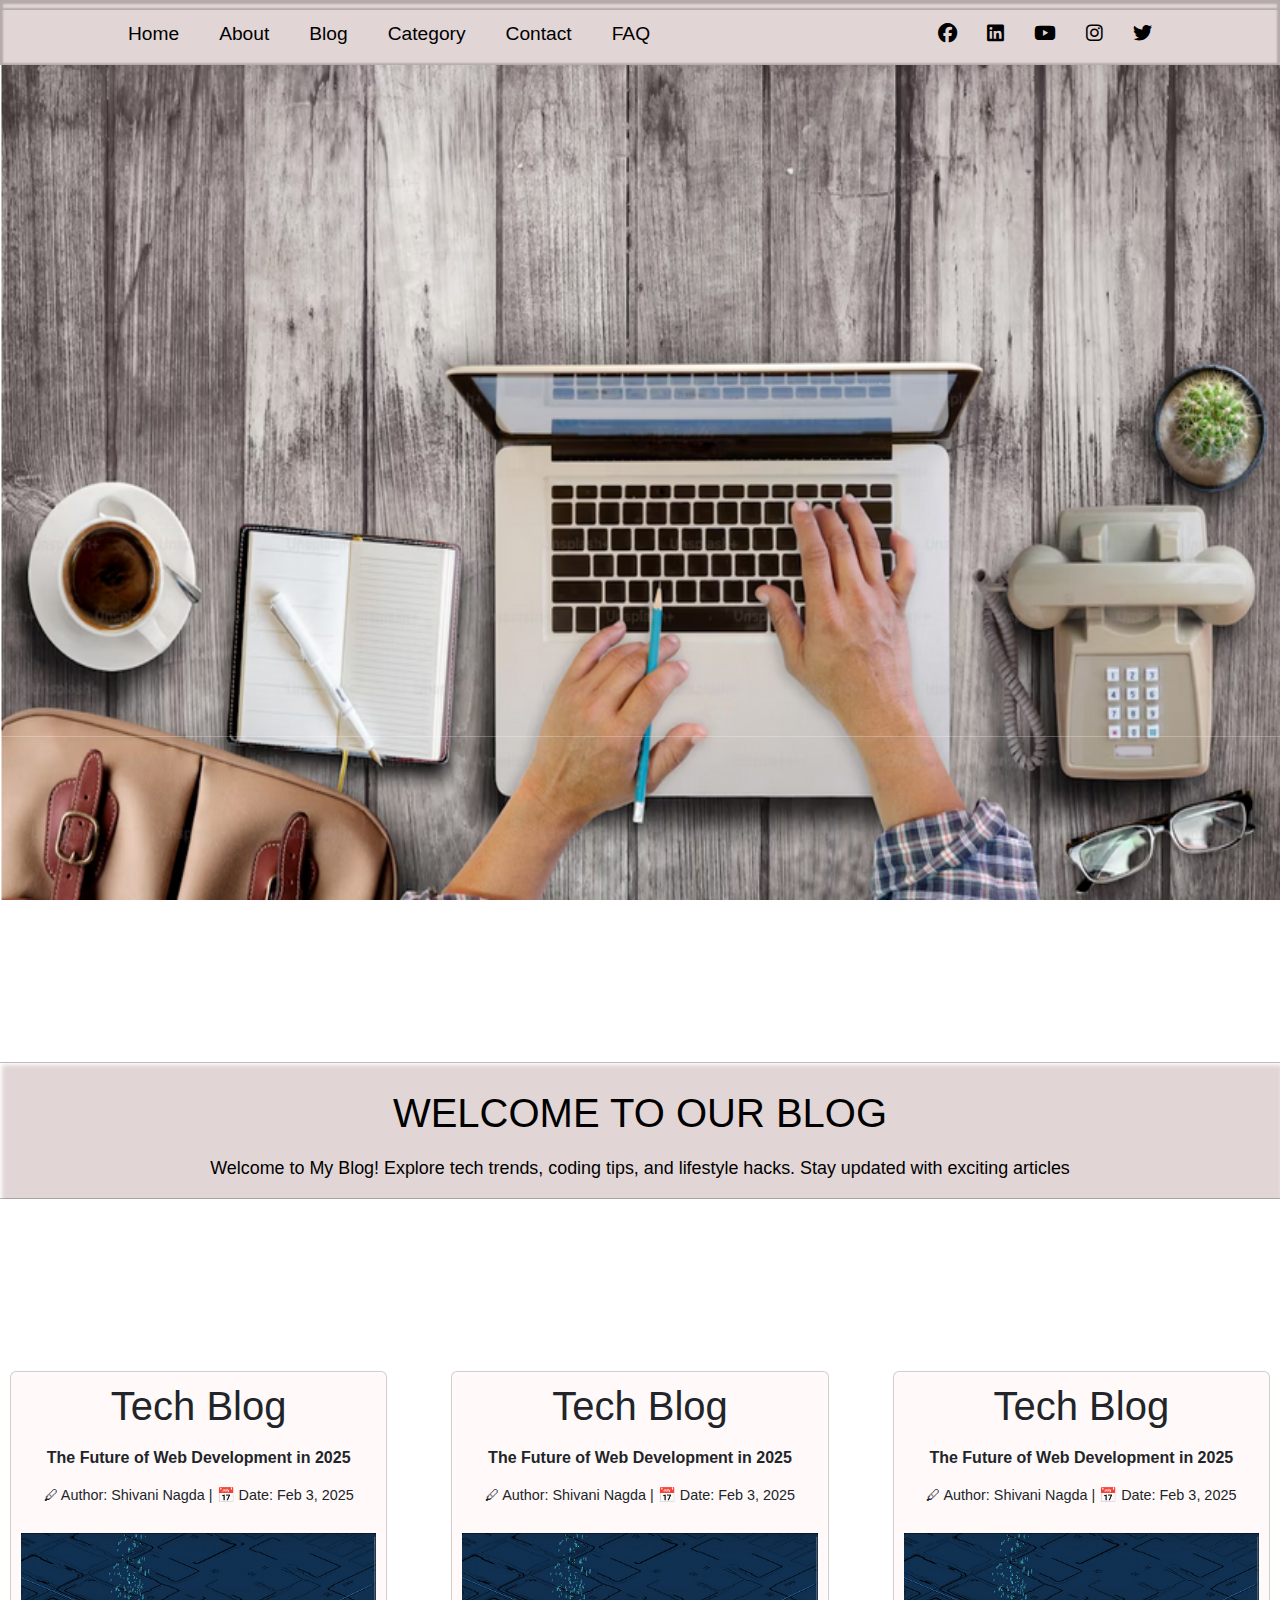
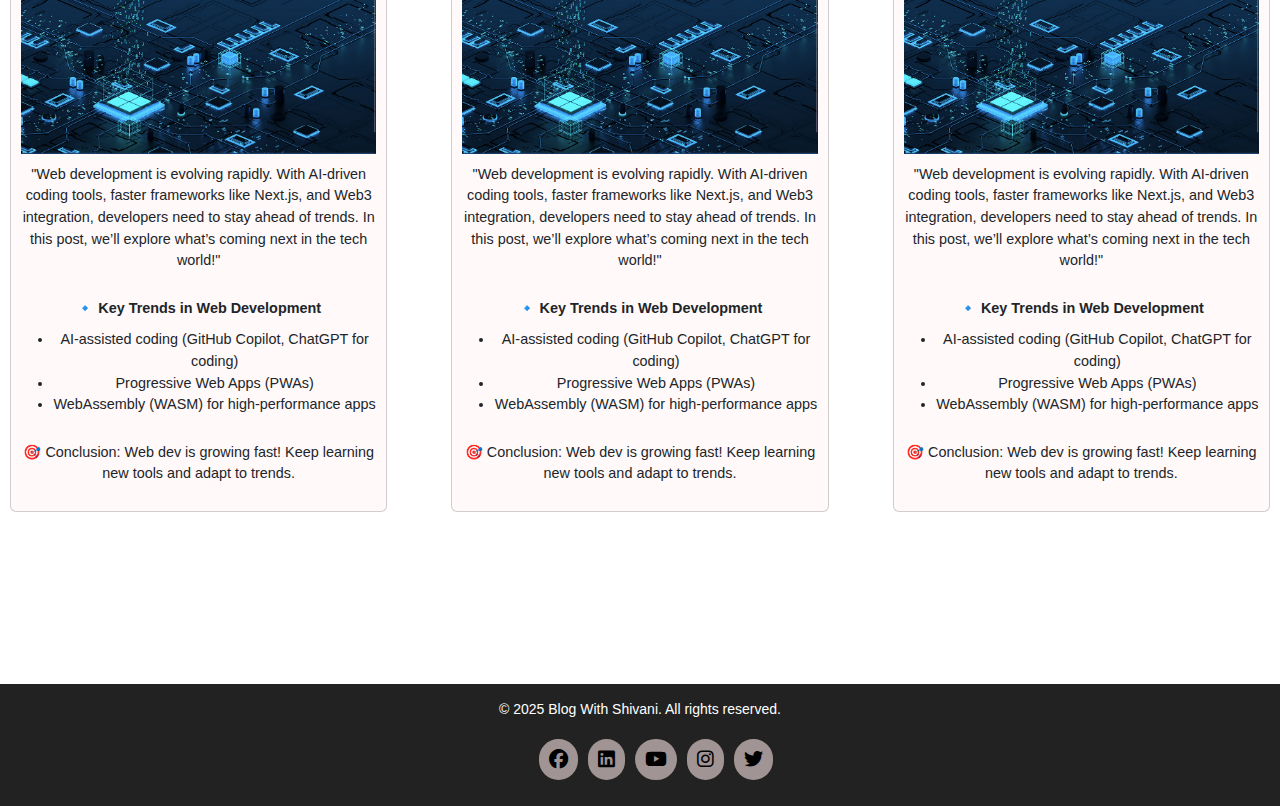
==== index.html @ 5c11aaa5 "first commit" ====
<!DOCTYPE html>
<html lang="en">
    <head>
        <meta charset="UTF-8">
        <meta name="viewport" content="width=device-width, initial-scale=1.0">
        <link rel="stylesheet"
            href="https://cdnjs.cloudflare.com/ajax/libs/font-awesome/6.7.2/css/all.min.css"
            integrity="sha512-Evv84Mr4kqVGRNSgIGL/F/aIDqQb7xQ2vcrdIwxfjThSH8CSR7PBEakCr51Ck+w+/U6swU2Im1vVX0SVk9ABhg=="
            crossorigin="anonymous" referrerpolicy="no-referrer" />
        <link
            href="https://cdn.jsdelivr.net/npm/bootstrap@5.3.3/dist/css/bootstrap.min.css"
            rel="stylesheet"
            integrity="sha384-QWTKZyjpPEjISv5WaRU9OFeRpok6YctnYmDr5pNlyT2bRjXh0JMhjY6hW+ALEwIH"
            crossorigin="anonymous">

        <link rel="icon" type="image/x-icon" href="./Assets/logo.png">
        <link rel="stylesheet" href="./src/css/styles.css">
    </head>
    <body>
        <!-- Header section for navbar -->
            <header>
                <nav>
                    <div class="menu-toggle" >☰</div>
                    <div class="nav-section">
                        <ul type="none">
                            <li><a href="#">Home</a></li>
                            <li><a href="#about">About</a></li>
                            <li><a href="./src/html/blog.html">Blog</a></li>
                            <li><a href="#">Category</a></li>
                            <li><a href="#contact">Contact</a></li>
                            <li><a href="#contact">FAQ</a></li>
                        </ul>
                    </div>
                    <div class="social-icons">
                        <ul type="none">
                            <li><a href="#"><i
                                        class="fa-brands fa-facebook"></i></a></li>
                            <li><a href="#"><i
                                        class="fa-brands fa-linkedin"></i></a></li>
                            <li><a href="#"><i
                                        class="fa-brands fa-youtube"></i></a></li>
                            <li><a href="#"><i
                                        class="fa-brands fa-instagram"></i></a></li>
                            <li><a href="#"><i
                                        class="fa-brands fa-twitter"></i></a></li>
    
                        </ul>
                   </div>
                </nav>
            </header>
        <header>
            <nav>
                
                  <!--    <div class="login-signup">
                    <ul type="none">
                        <li><a href="#">Login</a></li>
                        <li><a href="#">Signup</a></li>
                    </ul>
                </div> -->
            </nav>
        </header>
        
        <main>
            <header class="main-header">
                <div class="header-content">
                    <div class="main-image-container">
                        <div class="image-1">
                            <img id="slideshow"
                                src="./Assets/Background/2.png" />
                        </div>
                    </div>
                    <hr>
                    <button>Read More</button>
                </div>
            </header>
            <article>
               
                <div class="Welcome-msg text-center margin-top-10vh" id="about">
                    <hr>
                    <h1>WELCOME TO OUR BLOG</h1>
                    <p>Welcome to My Blog! Explore tech trends, coding tips, and
                        lifestyle hacks. Stay updated with exciting articles</p>
                    <hr>
                </div>
              
                <section class="trending-data">
                    <div class="trend-data-card">
                        
                        <div class="card">
                            <h1>Tech Blog</h1>
                            <h6><strong>The Future of Web Development in 2025</strong></h6>
                            <p>🖊 Author: Shivani Nagda | 📅 Date: Feb
                                    3, 2025</strong></p>
                            <img src="./Assets/Background/4.png" />

                            <p>"Web development is evolving rapidly. With AI-driven coding tools, faster frameworks like Next.js, and Web3 integration, developers need to stay ahead of trends. In this post, we’ll explore what’s coming next in the tech world!"</p>
                            <strong>🔹 Key Trends in Web Development</strong>
                            <ul>
                                <li>AI-assisted coding (GitHub Copilot, ChatGPT
                                    for coding)
                                </li> <li>Progressive Web Apps (PWAs)</li>
                                <li> WebAssembly (WASM) for high-performance
                                    apps</li>
                            </ul>

                            <p>🎯 Conclusion: Web dev is growing fast! Keep
                                learning new tools and adapt to trends.</p>
                        </div> </div>
                    <div class="trend-data-card">
                        <div class="card">
                            <h1>Tech Blog</h1>
                            <h6><strong>The Future of Web Development in 2025</strong></h6>
                            <p>🖊 Author: Shivani Nagda | 📅 Date: Feb
                                    3, 2025</p>
                            <img src="./Assets/Background/4.png" />

                            <p>"Web development is evolving rapidly. With AI-driven coding tools, faster frameworks like Next.js, and Web3 integration, developers need to stay ahead of trends. In this post, we’ll explore what’s coming next in the tech world!"</p>
                            <strong>🔹 Key Trends in Web Development</strong>
                            <ul>
                                <li>AI-assisted coding (GitHub Copilot, ChatGPT
                                    for coding)
                                </li> <li>Progressive Web Apps (PWAs)</li>
                                <li> WebAssembly (WASM) for high-performance
                                    apps</li>
                            </ul>

                            <p>🎯 Conclusion: Web dev is growing fast! Keep
                                learning new tools and adapt to trends.</p>
                        </div> </div>
                    <div class="trend-data-card">
                        <div class="card">
                            <h1>Tech Blog</h1>
                            <h6><strong>The Future of Web Development in 2025</strong></h6>
                            <p>🖊 Author: Shivani Nagda | 📅 Date: Feb
                                    3, 2025</p>
                            <img src="./Assets/Background/4.png" />

                            <p>"Web development is evolving rapidly. With AI-driven coding tools, faster frameworks like Next.js, and Web3 integration, developers need to stay ahead of trends. In this post, we’ll explore what’s coming next in the tech world!"</p>
                            <strong>🔹 Key Trends in Web Development</strong>
                            <ul>
                                <li>AI-assisted coding (GitHub Copilot, ChatGPT
                                    for coding)
                                </li> <li>Progressive Web Apps (PWAs)</li>
                                <li> WebAssembly (WASM) for high-performance
                                    apps</li>
                            </ul>

                            <p>🎯 Conclusion: Web dev is growing fast! Keep
                                learning new tools and adapt to trends.</p>
                        </div> </div>
                </section>
            </article>
            <footer>
                <p>&copy; 2025 Blog With Shivani. All rights reserved.</p>
            
                <div class="social-icons footer" id="contact">
                    <ul type="none">
                        <li><a href="#"><i
                                    class="fa-brands fa-facebook"></i></a></li>
                        <li><a href="#"><i
                                    class="fa-brands fa-linkedin"></i></a></li>
                        <li><a href="#"><i
                                    class="fa-brands fa-youtube"></i></a></li>
                        <li><a href="#"><i
                                    class="fa-brands fa-instagram"></i></a></li>
                        <li><a href="#"><i
                                    class="fa-brands fa-twitter"></i></a></li>

                    </ul>
                </div>
                  </footer>
              
        </main>
        <script
            src="https://cdn.jsdelivr.net/npm/bootstrap@5.3.3/dist/js/bootstrap.bundle.min.js"
            integrity="sha384-YvpcrYf0tY3lHB60NNkmXc5s9fDVZLESaAA55NDzOxhy9GkcIdslK1eN7N6jIeHz"
            crossorigin="anonymous"></script>
        <script src="./src/js/script.js"></script>
        <script src="./src/js/toggle.js"></script>
    </body>
</html>
---- src/css/styles.css ----
* {
  margin: 0;
  padding: 0;
}
:root {
  margin: 0;
  padding: 0;
}
body {
  font-family: Arial, sans-serif;
  color: black;
  margin: 0px;
  padding: 0px;
  width: 100vw;
  box-sizing: border-box;
  
}
header {
  box-sizing: border-box;
  background-color: #e2d5d5;
  color: white;
  text-align: center;
  box-shadow: inset 2px 2px 2px 2px rgba(0, 0, 0, 0.2);
  position: relative;
  z-index: 10;
  width: 100vw;
  /* height: 10vh; */
  position: fixed;
}
.parent-container{
  box-sizing: border-box;
  width: 100vw;
  height: fit-content;
}
nav {
  background-color: #e2d5d5;
  /* position: fixed; */
  display: flex;
  justify-content: space-around;
  box-shadow: inset 0px 1px 2px 3px rgba(0, 0, 0, 0.2);
  padding:0px;
  margin:0px;
  padding-top: 10px;
  
}

.nav-section ul {
  padding:0px;
  margin:0px;
  list-style-type: none;
  padding-top: 10px;
  display: flex;
  justify-content: center;
  text-decoration: none;
  gap: 20px;
}
.menu-toggle{
  width: 0px;
}
.social-icons ul{
  list-style-type: none;
  padding-top: 10px;
  display: flex;
  gap:10px;
  justify-content: center;
  text-decoration: none;
}

.nav-section a,
.social-icons a{
  color: black;
  text-decoration: none;
  padding: 10px;
  font-size: 1.2rem;
  border-radius: 50px;

}
.nav-section a:hover,
.social-icons a:hover,
.login-signup a:hover {
  color: white;
  background-color: black;
  border-radius: 5px;
  box-shadow: inset 2px 3px 4px #a19494;
}
.login-signup a {
  border: 3px solid black;
  border-radius: 5px;
}
.menu-toggle{
  display: none;
}

/* HEADER SECTION END */
main {
  display: block;
  justify-content: center;
  align-items: center;
  height: 100vh;
  width: 100vw;
  z-index: -1;
  position: relative;
  /* background-color: #e2d5d5; */
}
.main-header {
  position: relative;
  height: 100vh;
  width: 100vw;
}
.main-image-container {
  height: 80vh;
  display: flex;
  background-repeat: no-repeat;
  /* width: 300vw; */
  position: relative;
}

.image-1 img {
  width: 100vw;
  height: 100vh;
  position: absolute;
  animation: change-image 3s ease-in-out;
}

@keyframes change-image {
  from {
    opacity: 0.5;
  }
  to {
    opacity: 1;
  }
}

/* ------------------------------------------------- */
.text-center {
  text-align: center;
}
.display-flex-center {
  display: flex;
  justify-content: center;
}
.margin-top-10vh {
  margin-top: 10vh;
}
.Welcome-msg {
  font-size: 1.4vw;
  background-color: #e2d5d5;
  box-shadow: inset 2px 3px 4px white;
  margin-top: 18vh;
  box-sizing: border-box;
}
.Welcome-msg h1 {
  padding: 10px;
  align-items: center;
  animation: cursor 5s 1s infinite forwards ease-in-out;
}
@keyframes cursor {
  0% {
    display: block;
    opacity: 0;
    margin-left: 50%;
  }
  30% {
    display: block;
    opacity: 1;
    margin-left: -50%;
  }
  70% {
    display: block;
    opacity: 1;
    margin-left: 50%;
  }
  100% {
    display: block;
    opacity: 1;
    margin-left: 0%;
  }
}
/* Section : trending-data */
.trending-data {
  position: relative;
  display: grid;
  box-sizing: border-box;
  justify-content: space-around;
  grid-template-columns: repeat(auto-fit, minmax(200px, 3fr));
  gap: 5vw;
  padding: 10px;
  font-size: 0.9rem;
  margin-top: 18vh;
}
.trending-data-card {
  padding: 10px;
  gap: 5vw;
  margin-left: 20px;
  margin-right: 20px;
}
.card {
  background-color: #fff9f9;
  padding: 10px;
  /* line-height: 1.3rem; */
  text-align: center;
  display: flex;
  flex-direction: column;
  gap: 10px;
}
div.card:hover {
  /* background-color: #e2d5d5; */
  background-color: whitesmoke;
  box-shadow: inset 2px 3px 4px #a19494;
}
/* Footer */
footer {
  background-color: #222;
  color: white;
  text-align: center;
  padding: 15px;
  font-size: 14px;
  /* position: relative; */
  bottom: 0;
  margin-top: 18vh;
  width: 100%;
}
.footer{
  /* background-color: #a19494; */
  margin: 0px;
  padding: 0px;
}
.footer ul li a{
  color: #000;
  background-color: #a19494;
}
/* Desktop */
@media screen and (max-width: 900px) {
  .nav-section ul{
      text-align: left;
      padding: 10px;
      text-transform:capitalize;
  }

  .social-icons ul{
    display: none;
  }
  footer .social-icons ul{
    display: flex;
  }
  .Welcome-msg h1 {
    padding: 10px;
    align-items: center;
    animation:none;
  }
  .Welcome-msg p {
    padding: 10px;
    align-items: center;
    font: 0.9rem sans-serif;
  }
}
/* For Mobile view */
@media screen and (max-width: 600px) {
  nav {
      flex-direction: column;
      align-items: flex-start;
  }

  .nav-section ul,
  .social-icons ul,
  .login-signup ul {
      flex-direction: column;
      width: 100%;
      display: none;
      /* background-color: #333; */
      text-align: left;
      padding: 10px;
      text-transform:capitalize;
  }

  .menu-toggle {
      display: block;
      color: black;
      font-size: 2rem;
  }

  .nav-section.active ul{
      display: flex;
  }
 .login-signup.active ul {
    display: flex;
    flex-direction: row;
  }
  .Welcome-msg h1 {
    animation: none;
  }
  footer .social-icons ul{
    width: 100vw;
    display:flex;
    flex-direction: row;
    margin: 0px;
    padding: 0px;
  }
}
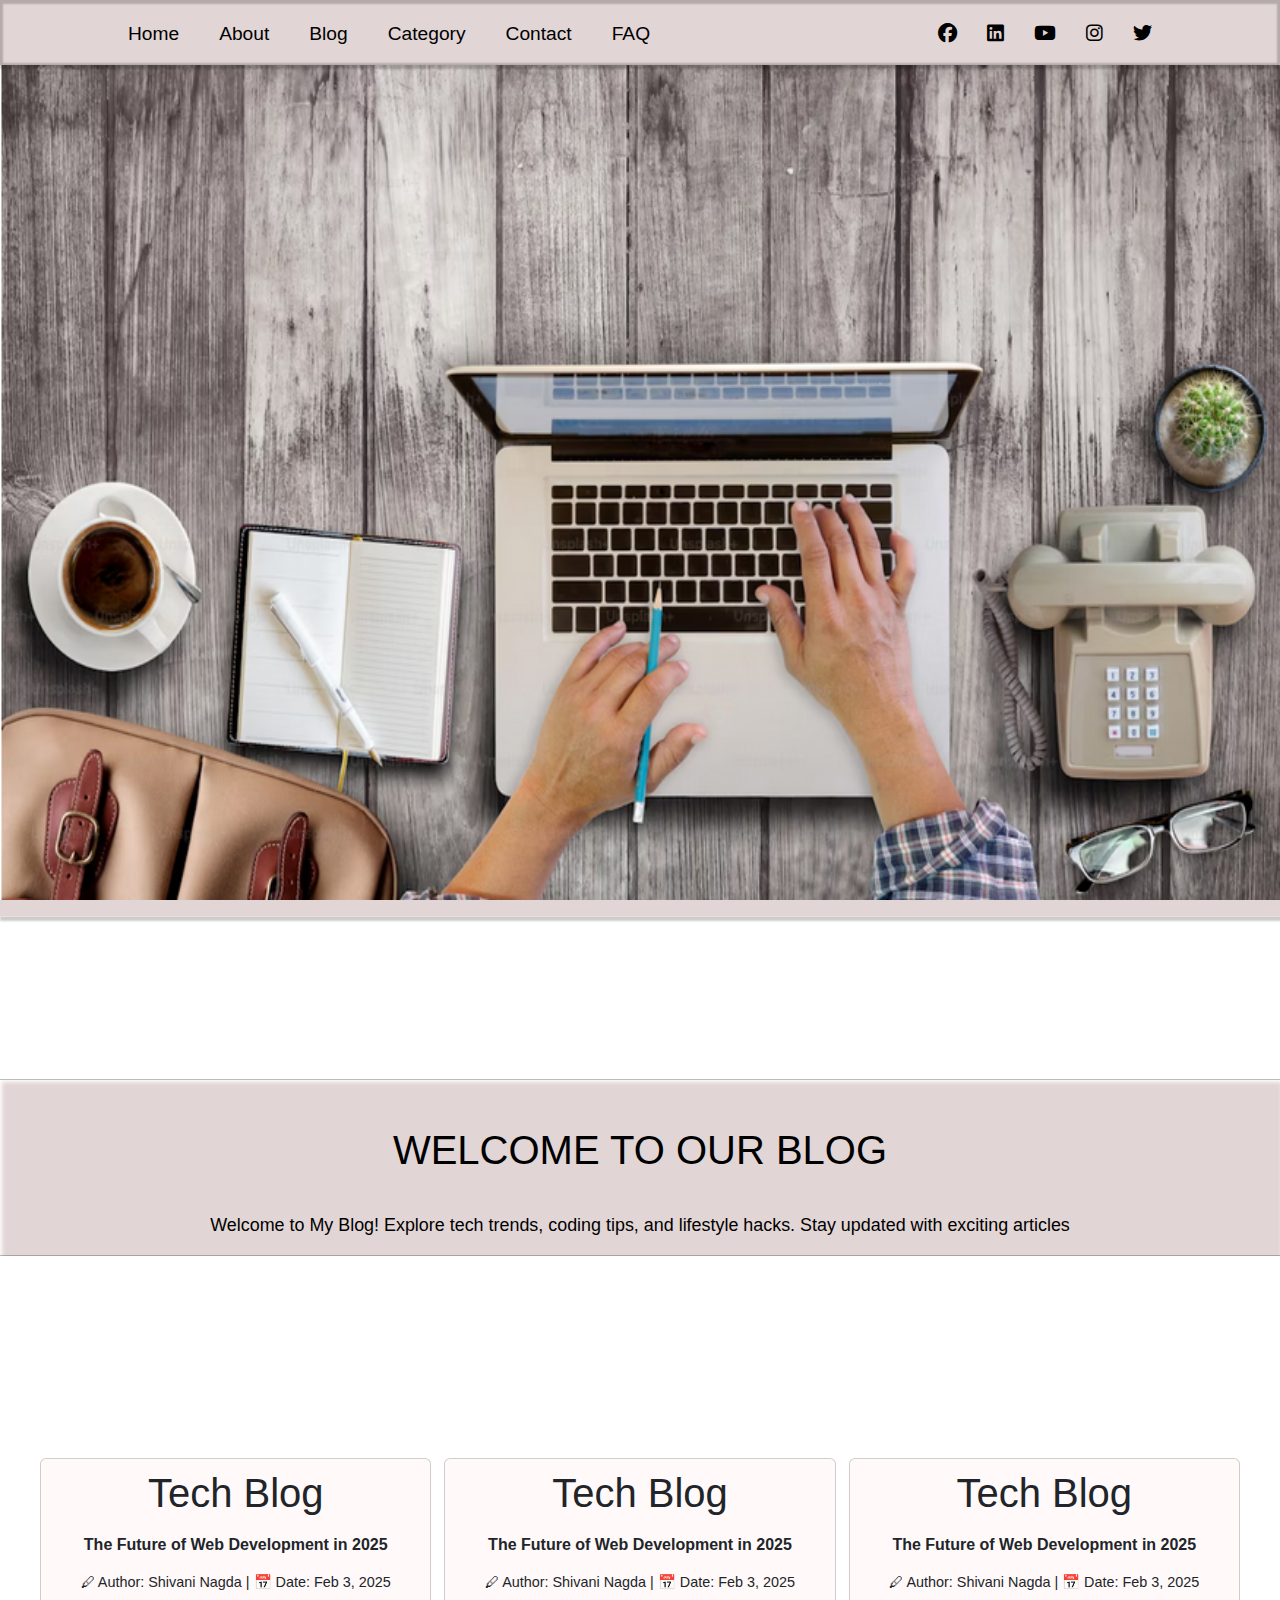
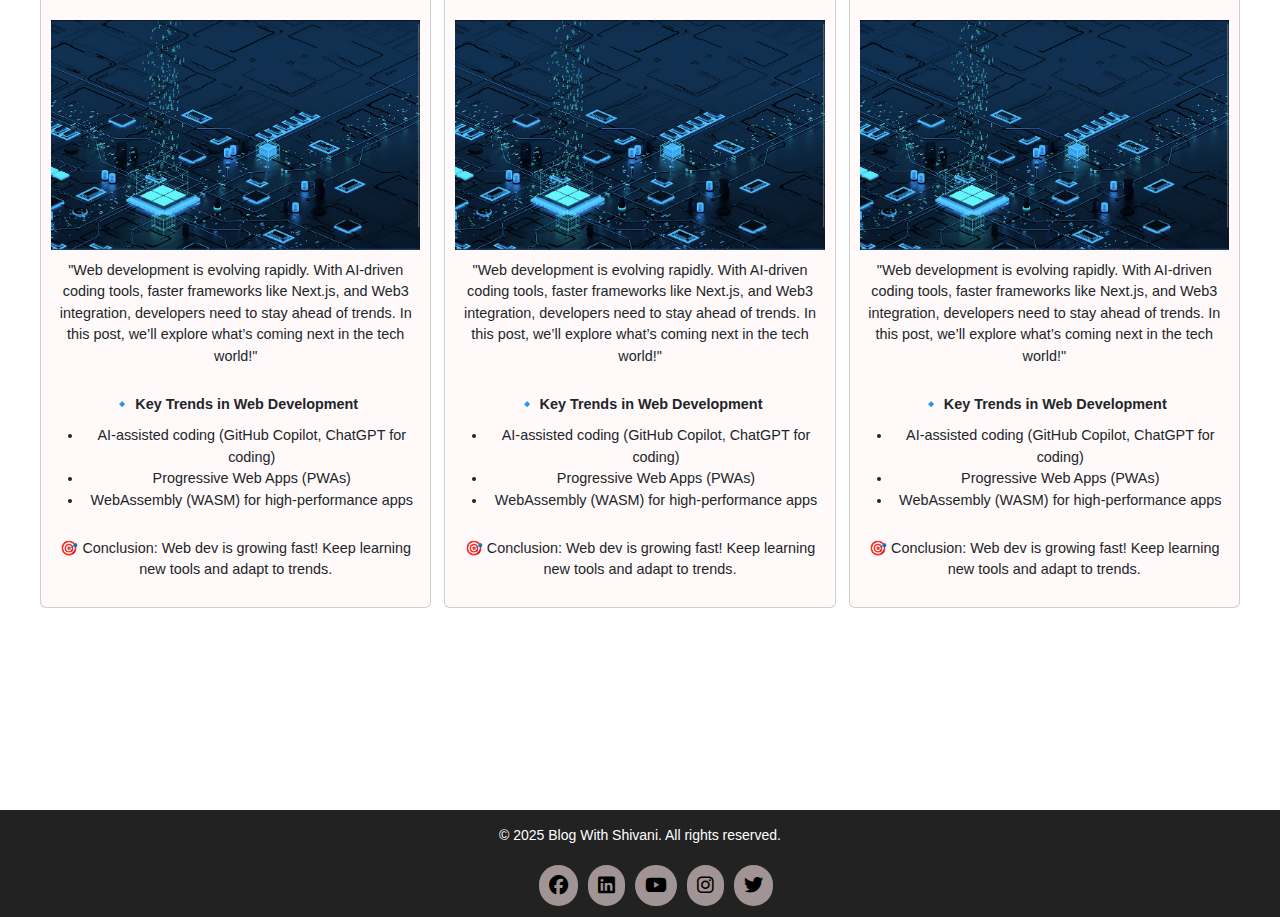
==== commit 703049e5: "second Commit" ====
--- a/index.html
+++ b/index.html
@@ -48,18 +48,7 @@
                    </div>
                 </nav>
             </header>
-        <header>
-            <nav>
-                
-                  <!--    <div class="login-signup">
-                    <ul type="none">
-                        <li><a href="#">Login</a></li>
-                        <li><a href="#">Signup</a></li>
-                    </ul>
-                </div> -->
-            </nav>
-        </header>
-        
+      
         <main>
             <header class="main-header">
                 <div class="header-content">
@@ -70,11 +59,11 @@
                         </div>
                     </div>
                     <hr>
-                    <button>Read More</button>
+                    <!-- <button>Read More</button> -->
                 </div>
             </header>
-            <article>
-               
+            <!-- <article> -->
+               <section>
                 <div class="Welcome-msg text-center margin-top-10vh" id="about">
                     <hr>
                     <h1>WELCOME TO OUR BLOG</h1>
@@ -82,8 +71,9 @@
                         lifestyle hacks. Stay updated with exciting articles</p>
                     <hr>
                 </div>
-              
-                <section class="trending-data">
+            </section>
+                <section>
+                <div class="trending-data">
                     <div class="trend-data-card">
                         
                         <div class="card">
@@ -148,34 +138,39 @@
                             <p>🎯 Conclusion: Web dev is growing fast! Keep
                                 learning new tools and adapt to trends.</p>
                         </div> </div>
+                        </div>
+
                 </section>
-            </article>
-            <footer>
-                <p>&copy; 2025 Blog With Shivani. All rights reserved.</p>
-            
-                <div class="social-icons footer" id="contact">
-                    <ul type="none">
-                        <li><a href="#"><i
-                                    class="fa-brands fa-facebook"></i></a></li>
-                        <li><a href="#"><i
-                                    class="fa-brands fa-linkedin"></i></a></li>
-                        <li><a href="#"><i
-                                    class="fa-brands fa-youtube"></i></a></li>
-                        <li><a href="#"><i
-                                    class="fa-brands fa-instagram"></i></a></li>
-                        <li><a href="#"><i
-                                    class="fa-brands fa-twitter"></i></a></li>
+            <!-- </article> -->
+           
+        </main>
+        <footer>
+            <p>&copy; 2025 Blog With Shivani. All rights reserved.</p>
+        
+            <div class="social-icons footer" id="contact">
+                <ul type="none">
+                    <li><a href="#"><i
+                                class="fa-brands fa-facebook"></i></a></li>
+                    <li><a href="#"><i
+                                class="fa-brands fa-linkedin"></i></a></li>
+                    <li><a href="#"><i
+                                class="fa-brands fa-youtube"></i></a></li>
+                    <li><a href="#"><i
+                                class="fa-brands fa-instagram"></i></a></li>
+                    <li><a href="#"><i
+                                class="fa-brands fa-twitter"></i></a></li>
 
-                    </ul>
-                </div>
-                  </footer>
-              
-        </main>
+                </ul>
+            </div>
+              </footer>
+          
         <script
             src="https://cdn.jsdelivr.net/npm/bootstrap@5.3.3/dist/js/bootstrap.bundle.min.js"
             integrity="sha384-YvpcrYf0tY3lHB60NNkmXc5s9fDVZLESaAA55NDzOxhy9GkcIdslK1eN7N6jIeHz"
             crossorigin="anonymous"></script>
         <script src="./src/js/script.js"></script>
         <script src="./src/js/toggle.js"></script>
+        <script src=".src/js/authorization.js"></script>
+        <script src="./src/js/blogger.js"></script>
     </body>
 </html>--- a/src/css/styles.css
+++ b/src/css/styles.css
@@ -1,26 +1,26 @@
-* {
+* , :root ,html{
   margin: 0;
   padding: 0;
 }
-:root {
-  margin: 0;
-  padding: 0;
-}
+html, body {
+  overflow-x: hidden;
+}
+
 body {
   font-family: Arial, sans-serif;
   color: black;
   margin: 0px;
   padding: 0px;
-  width: 100vw;
-  box-sizing: border-box;
-  
+  /* width: 100vw; */
+  /* box-sizing: border-box; */
+  position: relative;
 }
 header {
-  box-sizing: border-box;
+  /* box-sizing: border-box; */
   background-color: #e2d5d5;
   color: white;
   text-align: center;
-  box-shadow: inset 2px 2px 2px 2px rgba(0, 0, 0, 0.2);
+  box-shadow: 2px 2px 2px 2px rgba(0, 0, 0, 0.2);
   position: relative;
   z-index: 10;
   width: 100vw;
@@ -28,8 +28,7 @@
   position: fixed;
 }
 .parent-container{
-  box-sizing: border-box;
-  width: 100vw;
+  /* box-sizing: border-box; */
   height: fit-content;
 }
 nav {
@@ -96,29 +95,30 @@
   display: block;
   justify-content: center;
   align-items: center;
+  height: fit-content;
+  width: 100vw;
+  z-index: -1;
+  position: relative;
+  /* background-color: #e2d5d5; */
+}
+.main-header {
+  position: relative;
+  width: 100vw;
+  box-sizing: border-box;
+}
+.main-image-container {
+  /* height: 80vh; */
+  display: flex;
+  background-repeat: no-repeat;
+  position: relative;
+}
+.image-1{
+  /* box-sizing: border-box; */
+}
+.image-1 img {
+  width: 100vw;
   height: 100vh;
-  width: 100vw;
-  z-index: -1;
-  position: relative;
-  /* background-color: #e2d5d5; */
-}
-.main-header {
-  position: relative;
-  height: 100vh;
-  width: 100vw;
-}
-.main-image-container {
-  height: 80vh;
-  display: flex;
-  background-repeat: no-repeat;
-  /* width: 300vw; */
-  position: relative;
-}
-
-.image-1 img {
-  width: 100vw;
-  height: 100vh;
-  position: absolute;
+  /* position: absolute; */
   animation: change-image 3s ease-in-out;
 }
 
@@ -140,6 +140,7 @@
   justify-content: center;
 }
 .margin-top-10vh {
+  margin: 0px;
   margin-top: 10vh;
 }
 .Welcome-msg {
@@ -150,46 +151,58 @@
   box-sizing: border-box;
 }
 .Welcome-msg h1 {
-  padding: 10px;
+  padding-top: 30px;
+  padding-bottom: 30px;
   align-items: center;
   animation: cursor 5s 1s infinite forwards ease-in-out;
+  word-wrap: none;
+  
 }
 @keyframes cursor {
   0% {
     display: block;
+    word-wrap: none;
     opacity: 0;
-    margin-left: 50%;
+    padding-left: -40%;
   }
   30% {
     display: block;
     opacity: 1;
-    margin-left: -50%;
+    padding-left: -20%;
+    word-wrap: none;
   }
   70% {
     display: block;
+    word-wrap: none;
     opacity: 1;
-    margin-left: 50%;
+    padding-left: 40%;
   }
   100% {
     display: block;
+    word-wrap: none;
     opacity: 1;
-    margin-left: 0%;
+    padding-left: 0%;
   }
 }
 /* Section : trending-data */
+section{
+  width: 100vw;
+  box-sizing: border-box;
+  position: relative;
+  margin: 0px;
+  padding: 0px;
+}
 .trending-data {
-  position: relative;
   display: grid;
-  box-sizing: border-box;
-  justify-content: space-around;
-  grid-template-columns: repeat(auto-fit, minmax(200px, 3fr));
-  gap: 5vw;
-  padding: 10px;
+  justify-content: space-between;
+  grid-template-columns: repeat(auto-fit, minmax(150px, 2fr));
+  gap: 1vw;
+  padding: 40px;
   font-size: 0.9rem;
   margin-top: 18vh;
 }
 .trending-data-card {
-  padding: 10px;
+  /* padding: 10px; */
   gap: 5vw;
   margin-left: 20px;
   margin-right: 20px;
@@ -210,15 +223,17 @@
 }
 /* Footer */
 footer {
+  box-sizing: border-box;
   background-color: #222;
   color: white;
   text-align: center;
-  padding: 15px;
+  padding-top: 15px;
   font-size: 14px;
-  /* position: relative; */
-  bottom: 0;
+  position: relative;
+  margin: 0px;
   margin-top: 18vh;
-  width: 100%;
+  width: 100vw;
+  overflow: hidden;
 }
 .footer{
   /* background-color: #a19494; */
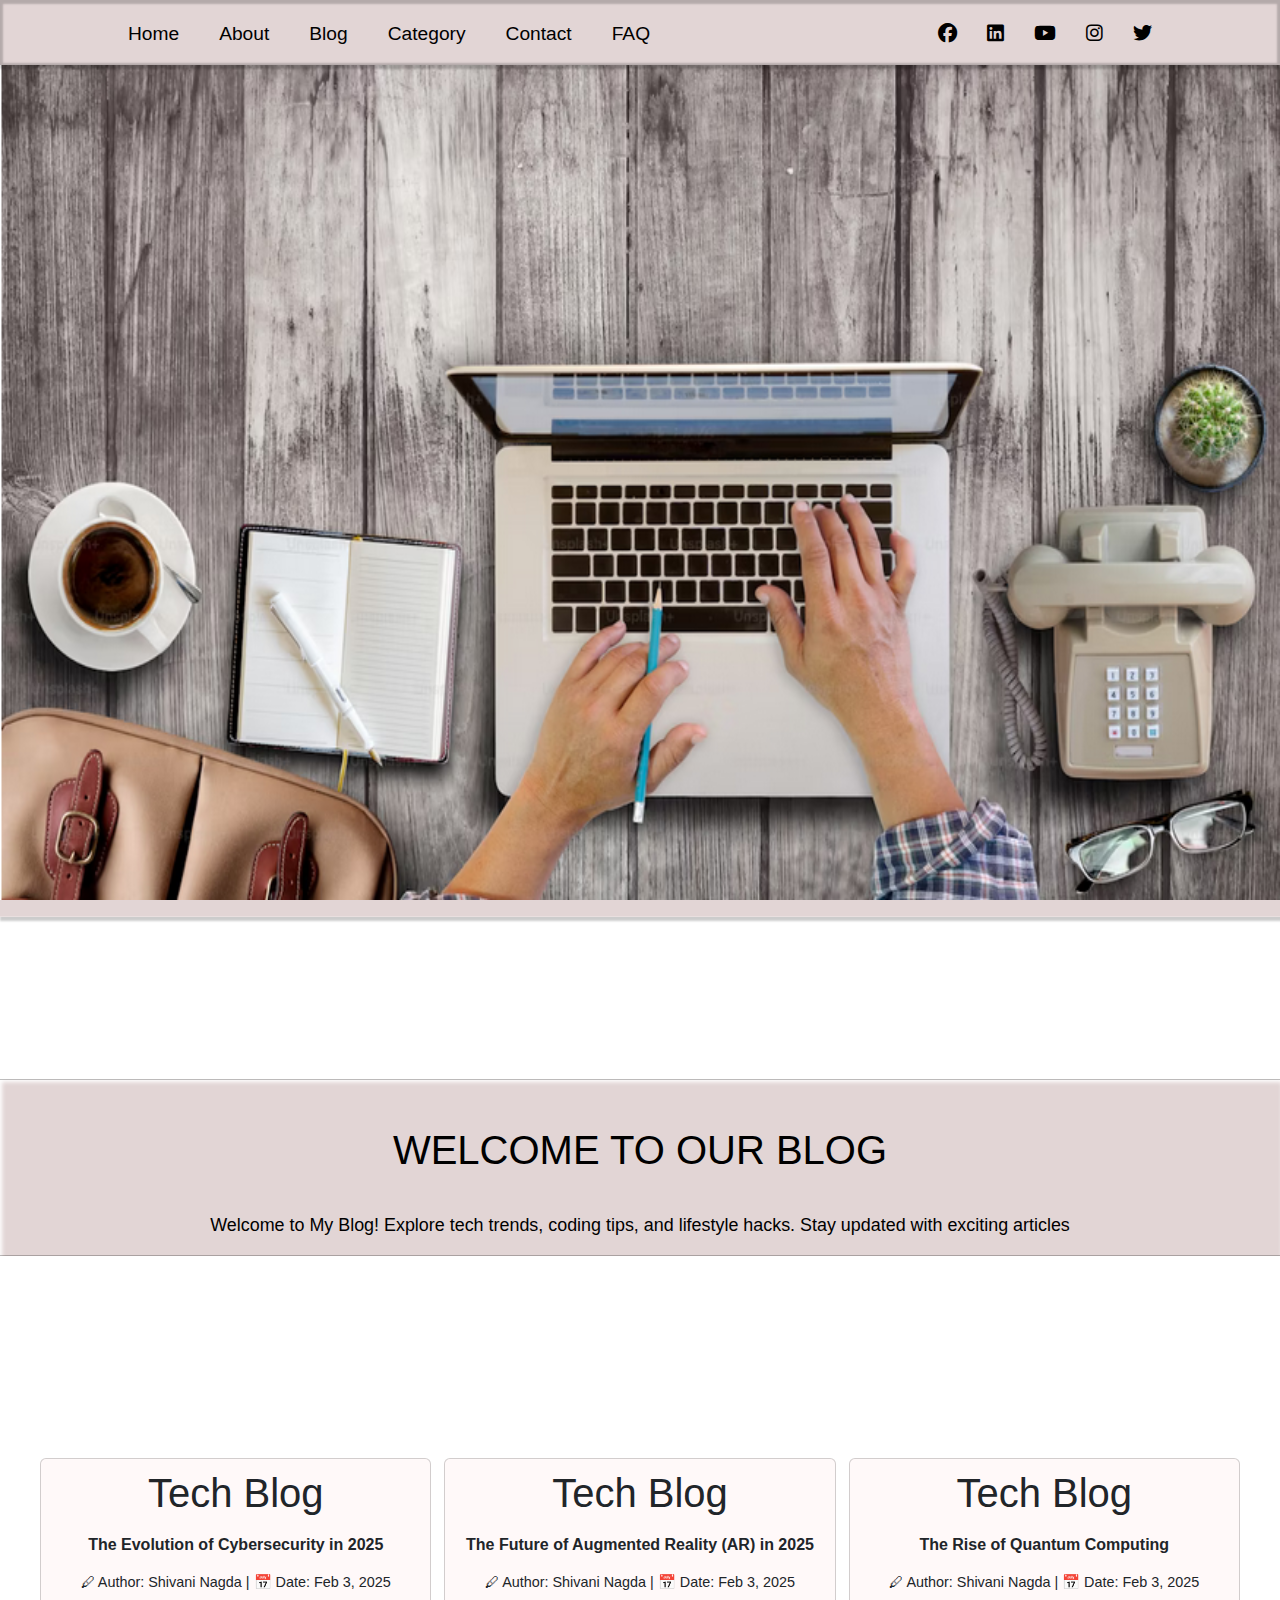
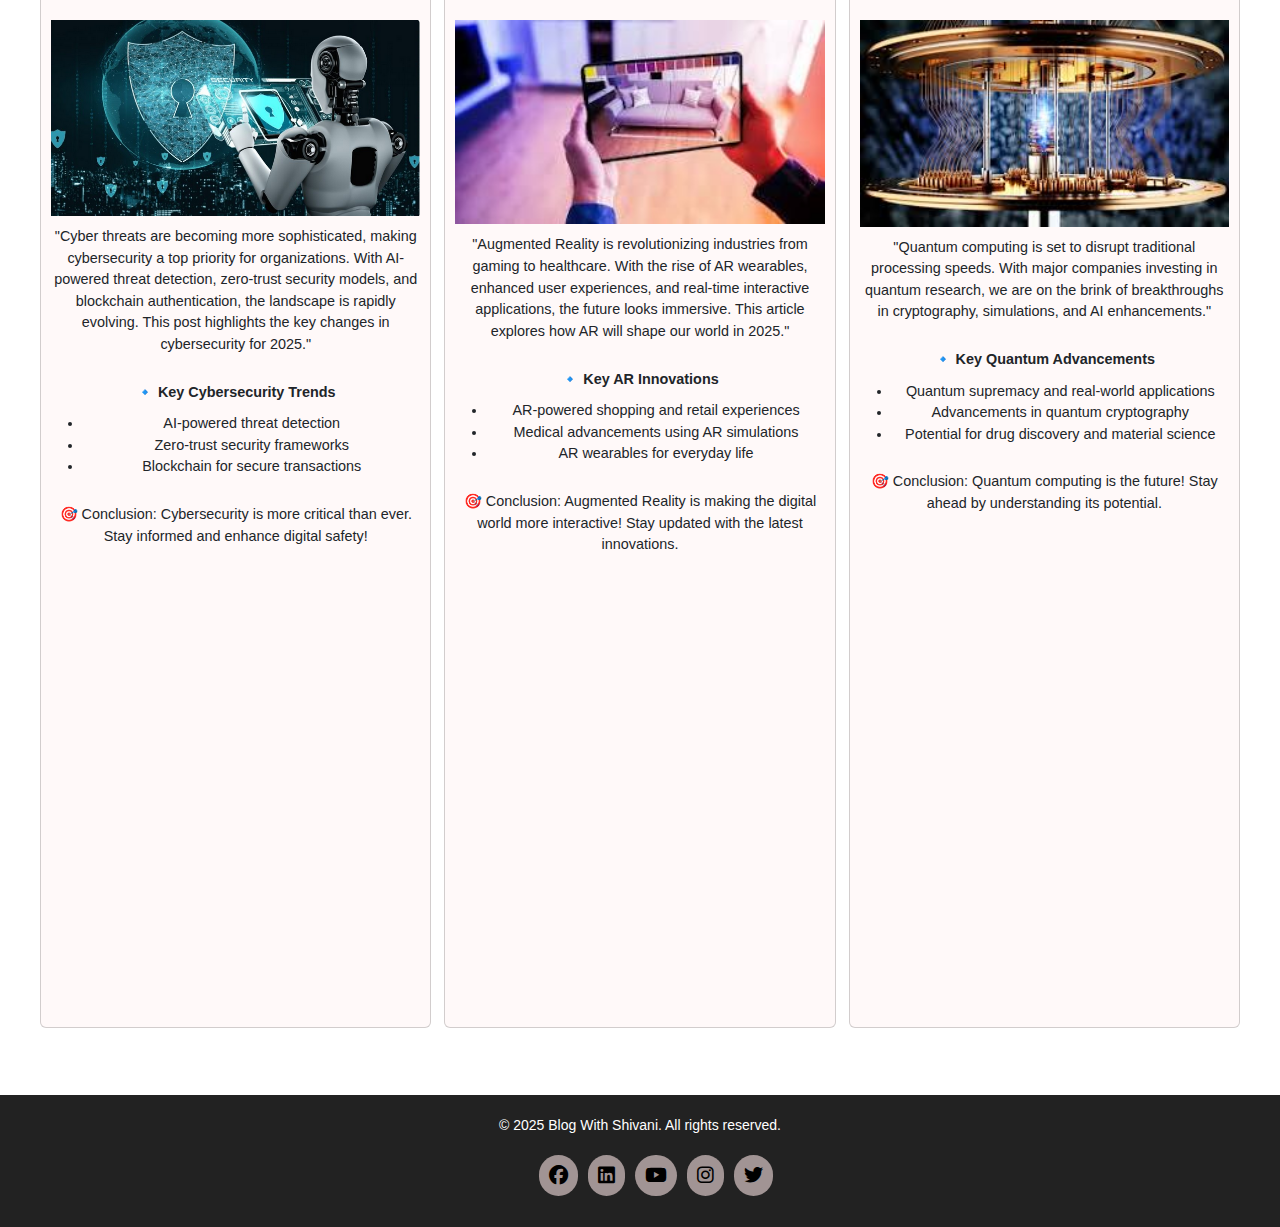
==== commit a85dfd6c: "Refactor blog layout and styles; add new blog creation page with updated CSS" ====
--- a/index.html
+++ b/index.html
@@ -75,69 +75,56 @@
                 <section>
                 <div class="trending-data">
                     <div class="trend-data-card">
+                        <div class="card card-indexblog">
+                            <h1>Tech Blog</h1>
+                            <h6><strong>The Evolution of Cybersecurity in 2025</strong></h6>
+                            <p>🖊 Author: Shivani Nagda | 📅 Date: Feb 3, 2025</p>
+                            <img src="./Assets/AI/1.8.png" />
+                            <p>"Cyber threats are becoming more sophisticated, making cybersecurity a top priority for organizations. With AI-powered threat detection, zero-trust security models, and blockchain authentication, the landscape is rapidly evolving. This post highlights the key changes in cybersecurity for 2025."</p>
+                            <strong>🔹 Key Cybersecurity Trends</strong>
+                            <ul>
+                                <li>AI-powered threat detection</li>
+                                <li>Zero-trust security frameworks</li>
+                                <li>Blockchain for secure transactions</li>
+                            </ul>
+                            <p>🎯 Conclusion: Cybersecurity is more critical than ever. Stay informed and enhance digital safety!</p>
+                        </div>
+                    </div>
+                    
+                    <div class="trend-data-card ">
+                        <div class="card card-indexblog">
+                            <h1>Tech Blog</h1>
+                            <h6><strong>The Future of Augmented Reality (AR) in 2025</strong></h6>
+                            <p>🖊 Author: Shivani Nagda | 📅 Date: Feb 3, 2025</p>
+                            <img src="./Assets//AI/AugmentedReality.jpg" />
+                            <p>"Augmented Reality is revolutionizing industries from gaming to healthcare. With the rise of AR wearables, enhanced user experiences, and real-time interactive applications, the future looks immersive. This article explores how AR will shape our world in 2025."</p>
+                            <strong>🔹 Key AR Innovations</strong>
+                            <ul>
+                                <li>AR-powered shopping and retail experiences</li>
+                                <li>Medical advancements using AR simulations</li>
+                                <li>AR wearables for everyday life</li>
+                            </ul>
+                            <p>🎯 Conclusion: Augmented Reality is making the digital world more interactive! Stay updated with the latest innovations.</p>
+                        </div>
+                    </div>
                         
-                        <div class="card">
-                            <h1>Tech Blog</h1>
-                            <h6><strong>The Future of Web Development in 2025</strong></h6>
-                            <p>🖊 Author: Shivani Nagda | 📅 Date: Feb
-                                    3, 2025</strong></p>
-                            <img src="./Assets/Background/4.png" />
-
-                            <p>"Web development is evolving rapidly. With AI-driven coding tools, faster frameworks like Next.js, and Web3 integration, developers need to stay ahead of trends. In this post, we’ll explore what’s coming next in the tech world!"</p>
-                            <strong>🔹 Key Trends in Web Development</strong>
-                            <ul>
-                                <li>AI-assisted coding (GitHub Copilot, ChatGPT
-                                    for coding)
-                                </li> <li>Progressive Web Apps (PWAs)</li>
-                                <li> WebAssembly (WASM) for high-performance
-                                    apps</li>
-                            </ul>
-
-                            <p>🎯 Conclusion: Web dev is growing fast! Keep
-                                learning new tools and adapt to trends.</p>
-                        </div> </div>
-                    <div class="trend-data-card">
-                        <div class="card">
-                            <h1>Tech Blog</h1>
-                            <h6><strong>The Future of Web Development in 2025</strong></h6>
-                            <p>🖊 Author: Shivani Nagda | 📅 Date: Feb
-                                    3, 2025</p>
-                            <img src="./Assets/Background/4.png" />
-
-                            <p>"Web development is evolving rapidly. With AI-driven coding tools, faster frameworks like Next.js, and Web3 integration, developers need to stay ahead of trends. In this post, we’ll explore what’s coming next in the tech world!"</p>
-                            <strong>🔹 Key Trends in Web Development</strong>
-                            <ul>
-                                <li>AI-assisted coding (GitHub Copilot, ChatGPT
-                                    for coding)
-                                </li> <li>Progressive Web Apps (PWAs)</li>
-                                <li> WebAssembly (WASM) for high-performance
-                                    apps</li>
-                            </ul>
-
-                            <p>🎯 Conclusion: Web dev is growing fast! Keep
-                                learning new tools and adapt to trends.</p>
-                        </div> </div>
-                    <div class="trend-data-card">
-                        <div class="card">
-                            <h1>Tech Blog</h1>
-                            <h6><strong>The Future of Web Development in 2025</strong></h6>
-                            <p>🖊 Author: Shivani Nagda | 📅 Date: Feb
-                                    3, 2025</p>
-                            <img src="./Assets/Background/4.png" />
-
-                            <p>"Web development is evolving rapidly. With AI-driven coding tools, faster frameworks like Next.js, and Web3 integration, developers need to stay ahead of trends. In this post, we’ll explore what’s coming next in the tech world!"</p>
-                            <strong>🔹 Key Trends in Web Development</strong>
-                            <ul>
-                                <li>AI-assisted coding (GitHub Copilot, ChatGPT
-                                    for coding)
-                                </li> <li>Progressive Web Apps (PWAs)</li>
-                                <li> WebAssembly (WASM) for high-performance
-                                    apps</li>
-                            </ul>
-
-                            <p>🎯 Conclusion: Web dev is growing fast! Keep
-                                learning new tools and adapt to trends.</p>
-                        </div> </div>
+                        <div class="trend-data-card">
+                            <div class="card card-indexblog">
+                                <h1>Tech Blog</h1>
+                                <h6><strong>The Rise of Quantum Computing</strong></h6>
+                                <p>🖊 Author: Shivani Nagda | 📅 Date: Feb 3, 2025</p>
+                                <img src="./Assets/AI/Quant,Computing.jpg" />
+                                <p>"Quantum computing is set to disrupt traditional processing speeds. With major companies investing in quantum research, we are on the brink of breakthroughs in cryptography, simulations, and AI enhancements."</p>
+                                <strong>🔹 Key Quantum Advancements</strong>
+                                <ul>
+                                    <li>Quantum supremacy and real-world applications</li>
+                                    <li>Advancements in quantum cryptography</li>
+                                    <li>Potential for drug discovery and material science</li>
+                                </ul>
+                                <p>🎯 Conclusion: Quantum computing is the future! Stay ahead by understanding its potential.</p>
+                            </div>
+                        </div>
+                        
                         </div>
 
                 </section>
--- a/src/css/styles.css
+++ b/src/css/styles.css
@@ -195,7 +195,7 @@
 .trending-data {
   display: grid;
   justify-content: space-between;
-  grid-template-columns: repeat(auto-fit, minmax(150px, 2fr));
+  grid-template-columns: repeat(auto-fit, minmax(200px, 2fr));
   gap: 1vw;
   padding: 40px;
   font-size: 0.9rem;
@@ -206,6 +206,11 @@
   gap: 5vw;
   margin-left: 20px;
   margin-right: 20px;
+  
+}
+div.card-indexblog{
+  height: 130vh !important;
+  overflow-y: scroll;
 }
 .card {
   background-color: #fff9f9;
@@ -234,24 +239,34 @@
   margin-top: 18vh;
   width: 100vw;
   overflow: hidden;
+  align-self: center;
 }
 .footer{
   /* background-color: #a19494; */
   margin: 0px;
   padding: 0px;
+ 
 }
 .footer ul li a{
   color: #000;
   background-color: #a19494;
 }
 /* Desktop */
+
+@media screen and (max-width:1200) {
+  div.card-indexblog{
+    height:150vh !important;
+  }
+}
 @media screen and (max-width: 900px) {
   .nav-section ul{
       text-align: left;
       padding: 10px;
       text-transform:capitalize;
   }
-
+  div.card-indexblog{
+    height:150vh !important;
+  }
   .social-icons ul{
     display: none;
   }
@@ -268,6 +283,22 @@
     align-items: center;
     font: 0.9rem sans-serif;
   }
+ 
+}
+@media screen and (max-width: 600px) {
+  .trending-data {
+    gap: 1vw;
+    padding: 10px;
+    font-size: 0.9rem;
+    margin-top: 8vh;
+  }
+  .footer{
+    padding: 40px 0px 40px 0px;
+  }
+  div.card-indexblog{
+    height: fit-content !important;
+  }
+  
 }
 /* For Mobile view */
 @media screen and (max-width: 600px) {
@@ -310,5 +341,19 @@
     flex-direction: row;
     margin: 0px;
     padding: 0px;
-  }
-}
+    align-self: center;
+  }
+  .image-1 img {
+    width: 100vw;
+    height: 80vh;
+    /* position: absolute; */
+    animation: change-image 3s ease-in-out;
+  }
+  
+}
+footer{
+  margin-top: 3vh;
+  padding: 20px;
+  position: relative;
+  bottom: 0px;
+}